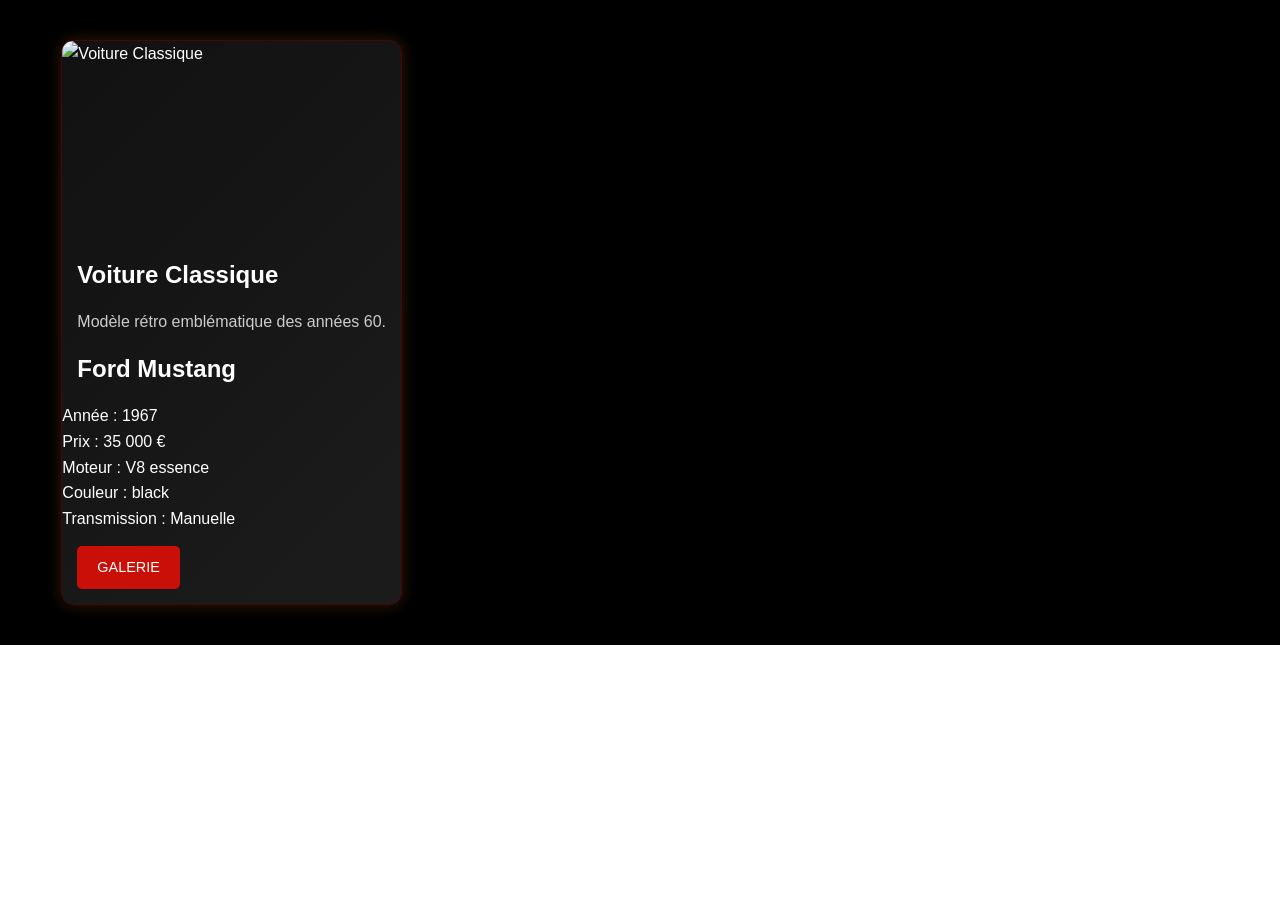
==== voiture classique-details.html @ e3ab09a3 "Add files via upload" ====
<!DOCTYPE html>
  <html lang="en">
  <head>
    <meta charset="UTF-8">
    <meta name="viewport" content="width=device-width, initial-scale=1.0">
    <title>voiture Classique</title>
    <link rel="stylesheet" href="style.css">
  </head>
  <body>
        <main>
            <section class="car-gallery">
              <article class="car-card">
                <div class="car-card-inner">
                  <div class="car-card-front">
                    <img src="image/OIP (1).jpeg" alt="Voiture Classique">
                    <h2>Voiture Classique</h2>
                    <p>Modèle rétro emblématique des années 60.</p>
                  </div>
                  <div class="car-card-back">
                    <h2>Ford Mustang</h2>
                    <ul>
                      <li>Année : 1967</li>
                      <li>Prix : 35 000 €</li>
                      <li>Moteur : V8 essence</li>
                      <li>Couleur : black</li>
                      <li>Transmission : Manuelle</li>
                    </ul>
                    <a href="voiture-details.html">Galerie</a>
                  </div>
                </div>
              </article>
              <!-- Répéter pour chaque voiture -->
            </section>
          </main>
    
  </body>
  </html>
---- style.css ----
/* Reset des marges et des paddings */
/* Reset */
*,
*::before,
*::after {
  margin: 0;
  padding: 0;
  box-sizing: border-box;
}

/* Corps */
body {
  font-family: 'Arial', sans-serif;
  background-image: url(image/OIP\(6\).jpeg);
  color: #fff;
  line-height: 1.6;
  overflow-x: hidden;
}

/* En-tête */
header {
  background: #111;
  padding: 30px 0;
  text-align: center;
  border-bottom: 2px solid #333;
}

header h1 {
  font-size: 2.8rem;
  letter-spacing: 2px;
  color: #f8f8f8;
}

nav {
  margin-top: 15px;
}

nav a {
  color: #ccc;
  text-decoration: none;
  margin: 0 18px;
  font-size: 1.1rem;
  text-transform: uppercase;
  letter-spacing: 1.2px;
  transition: color 0.3s ease;
}

nav a:hover {
  color: #fff;
  border-bottom: 2px solid #f90;
}

/* Galerie */
.car-gallery {
  display: grid;
  grid-template-columns: repeat(auto-fill, minmax(300px, 1fr));
  gap: 25px;
  padding: 40px;
  justify-items: center;
  background: #000;
  
}

/* Animation 3D à l’entrée */
@keyframes cardEnter {
  0% {
    transform: rotateY(-90deg) scale(0.9);
    opacity: 0;
  }
  100% {
    transform: rotateY(0deg) scale(1);
    opacity: 1;
  }
}

.car-card {
  position: relative;
  max-width: 350px;
  background: linear-gradient(135deg, #111, #1c1c1c);
  border-radius: 12px;
  overflow: hidden;
  animation: cardEnter 0.8s ease forwards;
  transform-style: preserve-3d;
  transition: transform 0.4s ease, box-shadow 0.4s ease;
  box-shadow: 0 0 15px rgba(255, 136, 0, 0.2);
  border: 1px solid #333;
}

.car-card:hover {
  transform: scale(1.05) rotateY(5deg);
  box-shadow: 0 0 20px rgba(255, 136, 0, 0.5);
}

.car-card img {
  width: 100%;
  height: 200px;
  object-fit: cover;
  display: block;
}

/* Couleurs dynamiques selon le type */
.car-card:nth-child(1) { border-color: #450613; }
.car-card:nth-child(2) { border-color: #00ff3c; }
.car-card:nth-child(3) { border-color: #00ccff; }
.car-card:nth-child(4) { border-color: #66ff66; }
.car-card:nth-child(5) { border-color: #de134d; }

.car-card h2 {
  font-size: 1.5rem;
  margin: 15px;
  color: #fff;
}

.car-card p {
  margin: 0 15px 10px;
  color: #ccc;
}

.car-card a {
  display: inline-block;
  margin: 15px;
  padding: 10px 20px;
  background: #ca0f09;
  color: #fff;
  text-decoration: none;
  border-radius: 5px;
  text-transform: uppercase;
  font-size: 0.9rem;
  transition: background 0.3s ease, transform 0.3s ease;
}

.car-card a:hover {
  background: #0726f2;
  transform: scale(1.05);
}

/* Footer */
footer {
  background: #111;
  color: #999;
  text-align: center;
  padding: 20px;
  font-size: 0.9rem;
  margin-top: 40px;
}
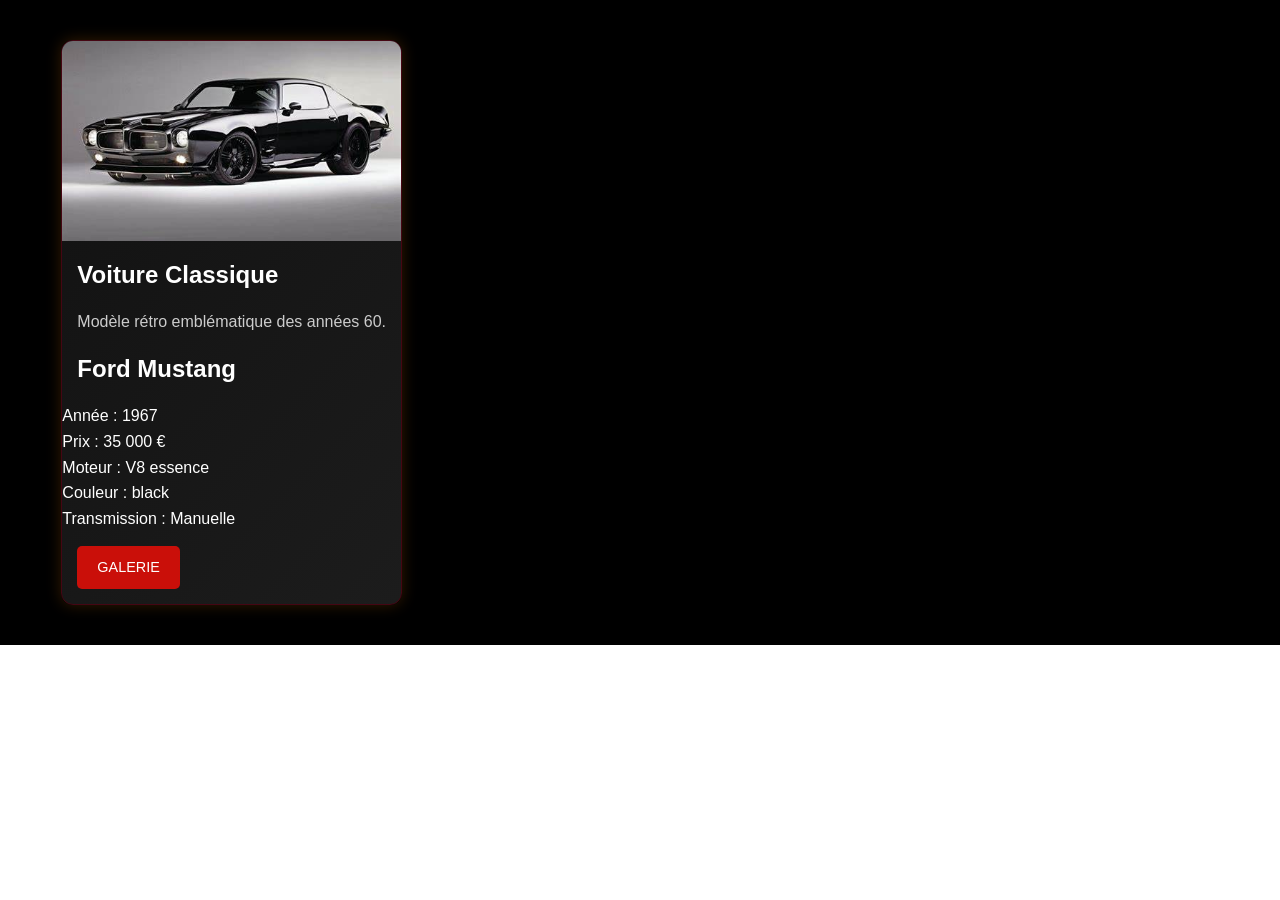
==== commit 5f8015f8: "Update voiture classique-details.html" ====
--- a/voiture classique-details.html
+++ b/voiture classique-details.html
@@ -13,7 +13,7 @@
               <article class="car-card">
                 <div class="car-card-inner">
                   <div class="car-card-front">
-                    <img src="image/OIP (1).jpeg" alt="Voiture Classique">
+                    <img src="OIP (1).jpeg" alt="Voiture Classique">
                     <h2>Voiture Classique</h2>
                     <p>Modèle rétro emblématique des années 60.</p>
                   </div>
@@ -35,4 +35,4 @@
           </main>
     
   </body>
-  </html>+  </html>
